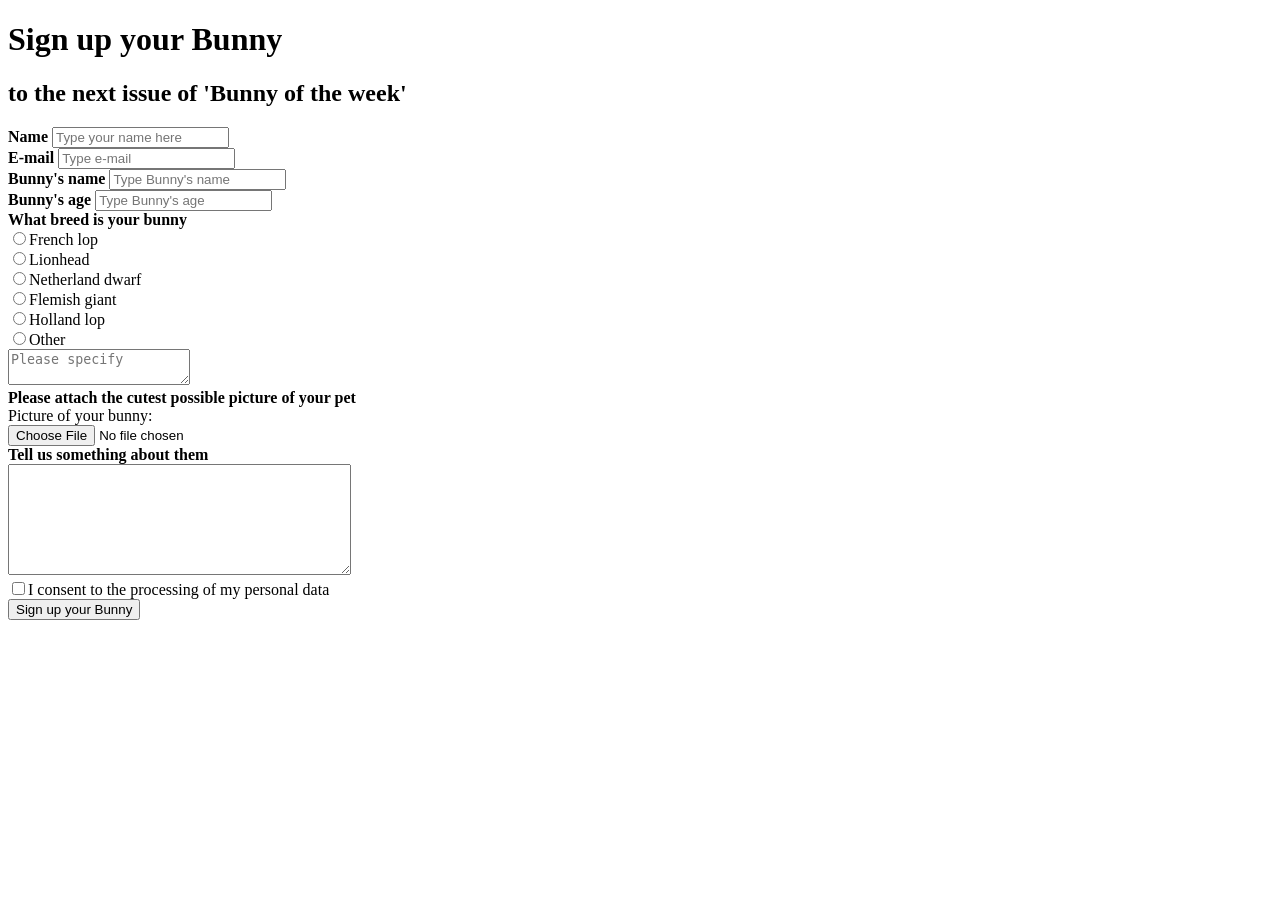
==== projekt/formularz.html @ 6ab8cc4b "dodano formularz.html" ====
<!DOCTYPE html>
<html lang="en">
<head>
    <meta charset="UTF-8">
    <meta name="viewport" content="width=device-width, initial-scale=1.0">
    <link rel="stylesheet"  href="css/formularz-css.css">
    <title>Formularz</title>
</head>
<body>
    <header>
        <h1>Sign up your Bunny</h1>
        <h2>to the next issue of 'Bunny of the week'</h2>
    </header>
    <main>
        <form class="formularz" id="formularz">
            <div class="form-control">
                <label for="name"><b>Name</b></label>
                <input id="name" type="text" class="task_input" placeholder="Type your name here">
            </div>
            <div class="form-control">
                <label for="email"><b>E-mail</b></label>
                <input id="email" type="email" class="task_input" placeholder="Type e-mail" required>
            </div>
            <div class="form-control">
                <label for="name-bunny"><b>Bunny's name</b></label>
                <input id="name-bunny" type="text" class="task_input" placeholder="Type Bunny's name">
            </div>
            <div class="form-control">
                <label for="age-bunny"><b>Bunny's age</b></label>
                <input id="name-bunny" type="number" class="task_input" placeholder="Type Bunny's age">
            </div>
        </form>

        <div class="form-control">
            <label><b>What breed is your bunny</b></label>
            <br><label for="input1">
                <input type="radio" name="input" id="input1">French lop
            </label>
            <br><label for="input2">
                <input type="radio" name="input" id="input2">Lionhead
            </label>
            <br><label for="input3">
                <input type="radio" name="input" id="input3">Netherland dwarf
            </label>
             <br><label for="input4">
                <input type="radio" name="input" id="input4">Flemish giant
            </label>
            <br><label for="input5">
                <input type="radio" name="input" id="input5">Holland lop
            </label>
            <br><label for="input6">
                <input type="radio" name="input" id="input6">Other
                <br><textarea name="comment" id="comment" class="task_input" placeholder="Please specify"></textarea>
            </label>
        </div>

        <div class="form-control">
            <label><b>Please attach the cutest possible picture of your pet</b></label>
            <br><label for="picture">Picture of your bunny:</label>
            <br><input id="picture" name="picture" type="file">
        </div>

        <div class="form-control">
            <label><b>Tell us something about them</b></label>
            <br><textarea id="info" name="info" rows="7" cols="40"></textarea><br>
        </div>
        
        <div class="form-control">
            <label for="consent">
            <input id="consent" type="checkbox" required>I consent to the processing of my personal data 
            </label>
        </div>
            <button type="submit">Sign up your Bunny</button>

    </main>

</body>
</html>
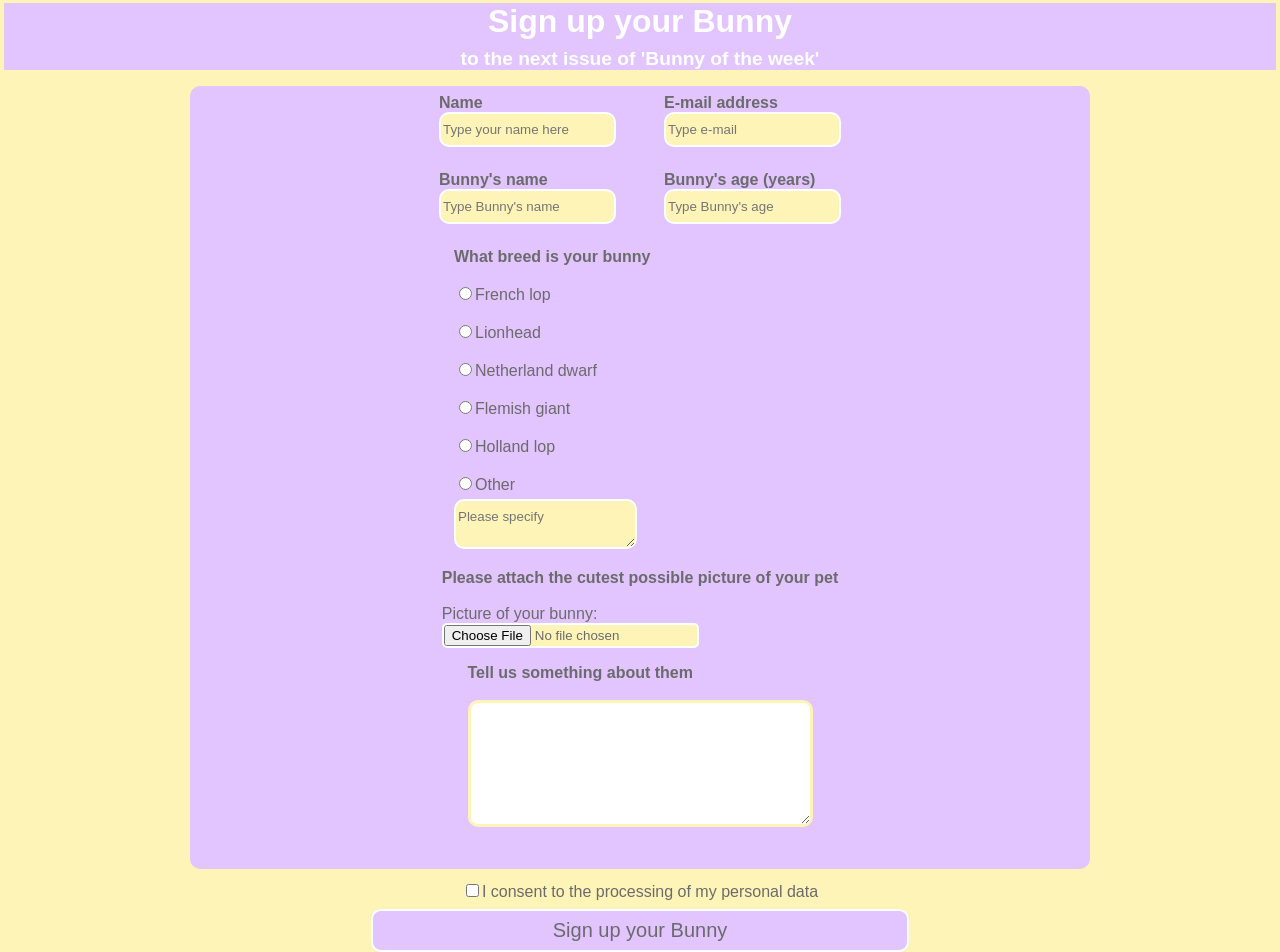
==== commit 39c061b3: "css formularz v1" ====
--- a/projekt/formularz.html
+++ b/projekt/formularz.html
@@ -8,70 +8,82 @@
 </head>
 <body>
     <header>
-        <h1>Sign up your Bunny</h1>
-        <h2>to the next issue of 'Bunny of the week'</h2>
+
+        <div class="naglowek">
+            <h1>Sign up your Bunny</h1>
+            <h2>to the next issue of 'Bunny of the week'</h2>
+        </div>
+
     </header>
+
     <main>
+
         <form class="formularz" id="formularz">
-            <div class="form-control">
-                <label for="name"><b>Name</b></label>
-                <input id="name" type="text" class="task_input" placeholder="Type your name here">
+            <div class="rzad">
+                <div class="form-control">
+                    <label for="name"><b>Name</b></label>
+                    <input id="name" type="text" class="task_input" placeholder="Type your name here">
+                </div>
+                <div class="form-control">
+                    <label for="email"><b>E-mail address</b></label>
+                    <input id="email" type="email" class="task_input" placeholder="Type e-mail" required>
+                </div>
             </div>
-            <div class="form-control">
-                <label for="email"><b>E-mail</b></label>
-                <input id="email" type="email" class="task_input" placeholder="Type e-mail" required>
-            </div>
+       
+         <div class="rzad">
             <div class="form-control">
                 <label for="name-bunny"><b>Bunny's name</b></label>
                 <input id="name-bunny" type="text" class="task_input" placeholder="Type Bunny's name">
             </div>
             <div class="form-control">
-                <label for="age-bunny"><b>Bunny's age</b></label>
+                <label for="age-bunny"><b>Bunny's age (years)</b></label>
                 <input id="name-bunny" type="number" class="task_input" placeholder="Type Bunny's age">
             </div>
-        </form>
-
-        <div class="form-control">
-            <label><b>What breed is your bunny</b></label>
-            <br><label for="input1">
-                <input type="radio" name="input" id="input1">French lop
-            </label>
-            <br><label for="input2">
-                <input type="radio" name="input" id="input2">Lionhead
-            </label>
-            <br><label for="input3">
-                <input type="radio" name="input" id="input3">Netherland dwarf
-            </label>
-             <br><label for="input4">
-                <input type="radio" name="input" id="input4">Flemish giant
-            </label>
-            <br><label for="input5">
-                <input type="radio" name="input" id="input5">Holland lop
-            </label>
-            <br><label for="input6">
-                <input type="radio" name="input" id="input6">Other
-                <br><textarea name="comment" id="comment" class="task_input" placeholder="Please specify"></textarea>
-            </label>
         </div>
 
-        <div class="form-control">
-            <label><b>Please attach the cutest possible picture of your pet</b></label>
-            <br><label for="picture">Picture of your bunny:</label>
-            <br><input id="picture" name="picture" type="file">
-        </div>
-
-        <div class="form-control">
-            <label><b>Tell us something about them</b></label>
-            <br><textarea id="info" name="info" rows="7" cols="40"></textarea><br>
+        <div class="select" id="select">
+            <div class="form-control">
+                <label><b>What breed is your bunny</b></label>
+                <br><label for="input1">
+                    <input type="radio" name="input" id="input1">French lop
+                </label>
+                <br><label for="input2">
+                    <input type="radio" name="input" id="input2">Lionhead
+                </label>
+                <br><label for="input3">
+                    <input type="radio" name="input" id="input3">Netherland dwarf
+                </label>
+                <br><label for="input4">
+                    <input type="radio" name="input" id="input4">Flemish giant
+                </label>
+                <br><label for="input5">
+                    <input type="radio" name="input" id="input5">Holland lop
+                </label>
+                <br><label for="input6">
+                    <input type="radio" name="input" id="input6">Other
+                    <br><textarea name="comment" id="comment" class="task_input" placeholder="Please specify"></textarea>
+                </label>
+            </div>
         </div>
         
         <div class="form-control">
+            <label for="pictures"><b>Please attach the cutest possible picture of your pet</b></label>
+            <br><label for="pictures">Picture of your bunny:</label>
+            <input id="picture" name="picture" type="file">
+        </div>
+       
+        <div class="form-control">
+            <label><b>Tell us something about them</b></label>
+            <br><textarea id="info" name="info" type="info" rows="7" cols="40"></textarea><br>
+        </div>
+         </form>
+        <div class="button">
             <label for="consent">
             <input id="consent" type="checkbox" required>I consent to the processing of my personal data 
             </label>
         </div>
             <button type="submit">Sign up your Bunny</button>
-
+         </form>
     </main>
 
 </body>
--- a/projekt/css/formularz-css.css
+++ b/projekt/css/formularz-css.css
@@ -0,0 +1,193 @@
+:root{
+    --white: #FFFFFF;
+    --yellow: #FFF4B8;
+    --black: #6B6B6B;
+    --purple: #E2C4FF;
+}
+body{
+    font-family: Arial, Helvetica, sans-serif;
+    background-color: var(--yellow);
+    margin: 0;
+    padding: 0;
+}
+
+.rzad {
+    display: flex;
+    justify-content: center;
+    column-gap: 3rem;
+    margin-bottom: 0.5rem;
+}
+
+.naglowek {
+    margin-top: -1.15rem;
+    margin-inline: 0.25rem;
+    background-color: var(--purple);
+    align-items: center;
+    flex-direction: column;
+    color: var(--white);
+    margin-bottom: 15px;
+    padding: 0rem;
+
+    text-align: center;
+}
+
+.naglowek h1 {
+    margin-bottom: -0.5rem;
+}
+
+.naglowek h2 {
+    font-size: 1.2rem;
+}
+
+
+.formularz{
+        display: flex;
+        flex-direction: column;
+        margin-inline: 0.5rem;
+        border-radius: 10px;
+        margin: auto  auto 0.7rem;
+        padding: 0.5rem;
+        background-color: var(--purple); 
+        color: var(--black);
+        max-width:fit-content;
+        flex-wrap: wrap;
+        width: 100%;
+        max-width: 900px;
+        box-sizing: border-box;
+        align-items: center;
+
+}
+
+.form-control {
+    flex: 2;
+    display: flex;
+    flex-direction: column;
+    margin-bottom: 1rem;
+    flex-wrap: wrap;
+    
+}
+
+.button {
+    margin-top: 0.5rem;
+    color: var(--black);
+    text-align: center;
+    margin-bottom: 0.5rem;
+}
+
+.select{
+    display: flex;
+    flex-direction: column;
+    align-items: flex-start;
+    width: 95%;
+    margin-left: auto;
+    margin-right: auto;
+}
+
+input[type="text"],
+input[type="email"],
+input[type="number"],
+textarea {
+    box-sizing: border-box;
+    width: 95%;
+    padding-top: 0.5rem;
+    padding-bottom: 0.5rem;
+    border: 2.5px solid var(--white);
+    border-radius: 10px;
+    background-color: var(--yellow);
+    font-family: inherit;
+    max-width: fit-content;
+}
+
+input[type="radio"] {
+    margin-bottom: 0.25rem;
+    align-content: center;
+}
+
+
+input[type="file"]{
+    background-color: var(--yellow);
+    border: 2.5px solid var(--white);
+    border-radius: 5px;
+    max-width: fit-content;
+}
+
+button[type="submit"]{
+
+    display: flex;
+    border: 2.5px solid var(--white);
+    width:75%;
+    background-color: var(--purple);
+    color: var(--black);
+    text-align: center;
+    font-size: 20px;
+    padding: 8px;
+    margin: auto;
+    align-items: center;
+    justify-content: center;
+    border-radius: 10px;
+
+}
+
+
+
+label[for="pictures"]{
+    margin-inline: 0.5rem;
+}
+
+#picture {
+    margin-inline: 0.5rem;
+}
+#comment {
+    margin-top: 0.35rem;
+}
+
+#info {
+    background-color: var(--white);
+    border: 3px solid var(--yellow);
+}
+
+@media (min-width: 48rem){
+    .select{
+        display: flex;
+        flex-direction: column;
+        align-items: left;
+        padding-left:  8rem;
+        max-width: 500px;
+    
+    }
+
+    button[type="submit"]{
+
+    display: flex;
+    border: 2.5px solid var(--white);
+    width:42%;
+    background-color: var(--purple);
+    color: var(--black);
+    text-align: center;
+    font-size: 20px;
+    padding: 8px;
+    margin: auto;
+    align-items: center;
+    justify-content: center;
+    border-radius: 10px;
+
+}
+
+input[type="text"],
+input[type="email"],
+input[type="number"],
+textarea {
+    box-sizing: border-box;
+    width: 100%;
+    padding-top: 0.5rem;
+    padding-bottom: 0.5rem;
+    border: 2.5px solid var(--white);
+    border-radius: 10px;
+    background-color: var(--yellow);
+    font-family: inherit;
+    max-width: fit-content;
+}
+
+
+
+}
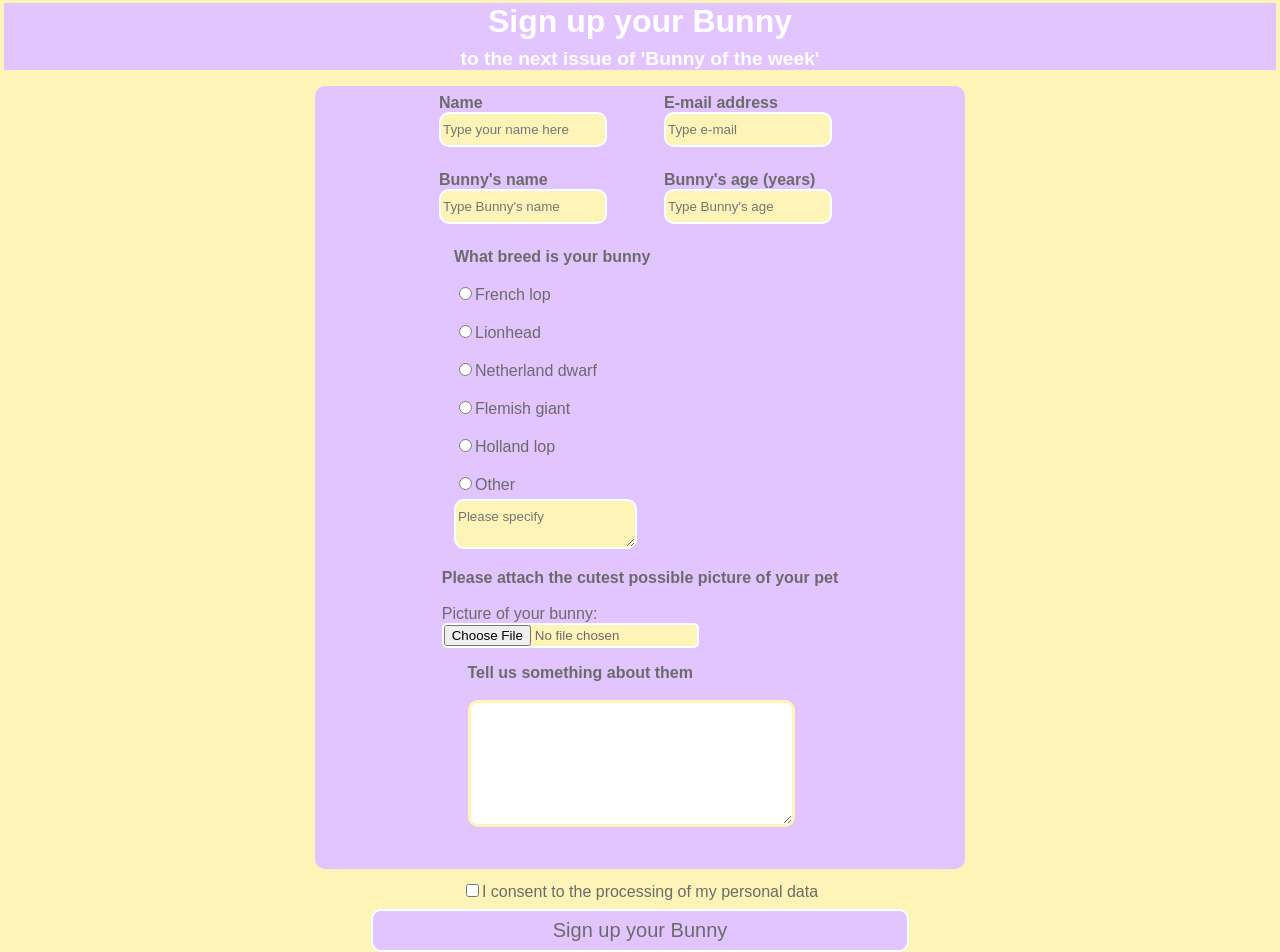
==== commit 9fa55a4d: "preemptive menu button (needs to get fixed)" ====
--- a/projekt/formularz.html
+++ b/projekt/formularz.html
@@ -8,7 +8,6 @@
 </head>
 <body>
     <header>
-
         <div class="naglowek">
             <h1>Sign up your Bunny</h1>
             <h2>to the next issue of 'Bunny of the week'</h2>
--- a/projekt/css/formularz-css.css
+++ b/projekt/css/formularz-css.css
@@ -9,6 +9,7 @@
     background-color: var(--yellow);
     margin: 0;
     padding: 0;
+    width: 100%;
 }
 
 .rzad {
@@ -52,7 +53,7 @@
         max-width:fit-content;
         flex-wrap: wrap;
         width: 100%;
-        max-width: 900px;
+        max-width: 650px;
         box-sizing: border-box;
         align-items: center;
 
@@ -173,21 +174,6 @@
 
 }
 
-input[type="text"],
-input[type="email"],
-input[type="number"],
-textarea {
-    box-sizing: border-box;
-    width: 100%;
-    padding-top: 0.5rem;
-    padding-bottom: 0.5rem;
-    border: 2.5px solid var(--white);
-    border-radius: 10px;
-    background-color: var(--yellow);
-    font-family: inherit;
-    max-width: fit-content;
-}
-
 
 
 }
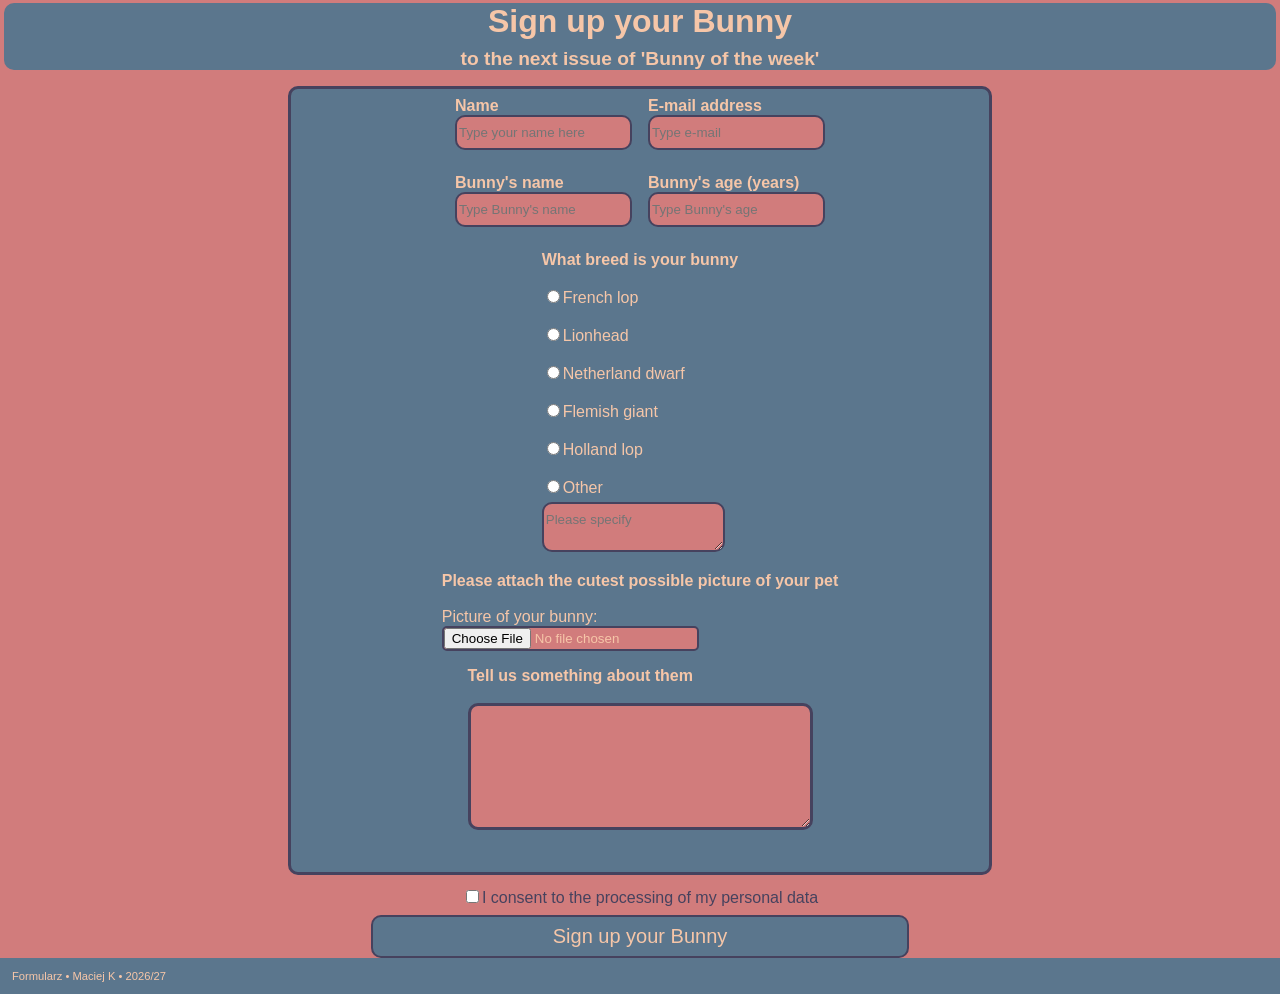
==== commit 294125bd: "main page fixes" ====
--- a/projekt/formularz.html
+++ b/projekt/formularz.html
@@ -7,6 +7,9 @@
     <title>Formularz</title>
 </head>
 <body>
+    <div class="strona">
+
+    
     <header>
         <div class="naglowek">
             <h1>Sign up your Bunny</h1>
@@ -75,15 +78,17 @@
             <label><b>Tell us something about them</b></label>
             <br><textarea id="info" name="info" type="info" rows="7" cols="40"></textarea><br>
         </div>
+       
+
          </form>
-        <div class="button">
+                 <div class="button">
             <label for="consent">
-            <input id="consent" type="checkbox" required>I consent to the processing of my personal data 
+            <input id="consent" type="checkbox" required form="formularz">I consent to the processing of my personal data 
             </label>
         </div>
-            <button type="submit">Sign up your Bunny</button>
-         </form>
+            <button type="submit" form="formularz">Sign up your Bunny</button>
     </main>
-
+</div>
+<footer id="stopka" class="stopka">Formularz • Maciej K • 2026/27 </footer>
 </body>
 </html>
--- a/projekt/css/formularz-css.css
+++ b/projekt/css/formularz-css.css
@@ -1,31 +1,42 @@
 :root{
-    --white: #FFFFFF;
-    --yellow: #FFF4B8;
-    --black: #6B6B6B;
-    --purple: #E2C4FF;
-}
+    --white:  #f6c6a8;
+    --yellow: #d17c7c;
+    --black: #46425e;
+    --purple: #5b768d;
+}
+
+
+
 body{
     font-family: Arial, Helvetica, sans-serif;
     background-color: var(--yellow);
     margin: 0;
     padding: 0;
     width: 100%;
+    min-height: 100vh;
+    min-height: 100dvh;
+    display: flex;
+    flex-direction: column;
+
 }
 
 .rzad {
     display: flex;
-    justify-content: center;
-    column-gap: 3rem;
+    flex-wrap: wrap;
+    justify-content: center;
+    column-gap: 1rem;
     margin-bottom: 0.5rem;
 }
 
 .naglowek {
+    
+    border-radius: 10px;
     margin-top: -1.15rem;
     margin-inline: 0.25rem;
     background-color: var(--purple);
     align-items: center;
     flex-direction: column;
-    color: var(--white);
+    color: var(--white );
     margin-bottom: 15px;
     padding: 0rem;
 
@@ -42,6 +53,7 @@
 
 
 .formularz{
+        margin-top: 5rem;
         display: flex;
         flex-direction: column;
         margin-inline: 0.5rem;
@@ -49,23 +61,23 @@
         margin: auto  auto 0.7rem;
         padding: 0.5rem;
         background-color: var(--purple); 
-        color: var(--black);
-        max-width:fit-content;
-        flex-wrap: wrap;
-        width: 100%;
-        max-width: 650px;
+        color: var(--white);
+    
+    
+        width: 90%;
+      
         box-sizing: border-box;
         align-items: center;
-
+        border: 3px solid var(--black);
 }
 
 .form-control {
-    flex: 2;
+   
     display: flex;
     flex-direction: column;
     margin-bottom: 1rem;
     flex-wrap: wrap;
-    
+   box-sizing: border-box;
 }
 
 .button {
@@ -78,10 +90,28 @@
 .select{
     display: flex;
     flex-direction: column;
-    align-items: flex-start;
+    align-items: center;
+    justify-content: center;
+    margin: 0 auto;
+    
     width: 95%;
-    margin-left: auto;
-    margin-right: auto;
+  
+}
+
+.stopka{
+
+ 
+   
+    box-sizing: border-box;
+    left: 0;
+    bottom: 0;
+    width: 100%;
+    margin-top: auto;
+   
+    background-color: var(--purple);
+    color: var(--white);
+    padding: 0.75rem;
+    font-size: 0.7rem;
 }
 
 input[type="text"],
@@ -89,25 +119,26 @@
 input[type="number"],
 textarea {
     box-sizing: border-box;
-    width: 95%;
+    width: fit-content;
     padding-top: 0.5rem;
     padding-bottom: 0.5rem;
-    border: 2.5px solid var(--white);
+    border: 2.5px solid var(--black);
     border-radius: 10px;
     background-color: var(--yellow);
     font-family: inherit;
-    max-width: fit-content;
+ 
 }
 
 input[type="radio"] {
     margin-bottom: 0.25rem;
     align-content: center;
+    max-width: fit-content;
 }
 
 
 input[type="file"]{
     background-color: var(--yellow);
-    border: 2.5px solid var(--white);
+    border: 2.5px solid var(--black);
     border-radius: 5px;
     max-width: fit-content;
 }
@@ -115,10 +146,10 @@
 button[type="submit"]{
 
     display: flex;
-    border: 2.5px solid var(--white);
+    border: 2.5px solid var(--black);
     width:75%;
     background-color: var(--purple);
-    color: var(--black);
+    color: var(--white);
     text-align: center;
     font-size: 20px;
     padding: 8px;
@@ -131,39 +162,38 @@
 
 
 
-label[for="pictures"]{
-    margin-inline: 0.5rem;
-}
-
-#picture {
-    margin-inline: 0.5rem;
-}
 #comment {
     margin-top: 0.35rem;
+    width: fit-content;
 }
 
 #info {
-    background-color: var(--white);
-    border: 3px solid var(--yellow);
+    background-color: var(--yellow);
+    border: 3px solid var(--black);
+    width: 100%;
+
 }
 
 @media (min-width: 48rem){
     .select{
         display: flex;
         flex-direction: column;
-        align-items: left;
-        padding-left:  8rem;
-        max-width: 500px;
+        align-items: center;
+        max-width: fit-content;
     
     }
 
+    .formularz {
+        width: 55%;
+    }
+
     button[type="submit"]{
 
     display: flex;
-    border: 2.5px solid var(--white);
+    border: 2.5px solid var(--black);
     width:42%;
     background-color: var(--purple);
-    color: var(--black);
+    color: var(--white);
     text-align: center;
     font-size: 20px;
     padding: 8px;
